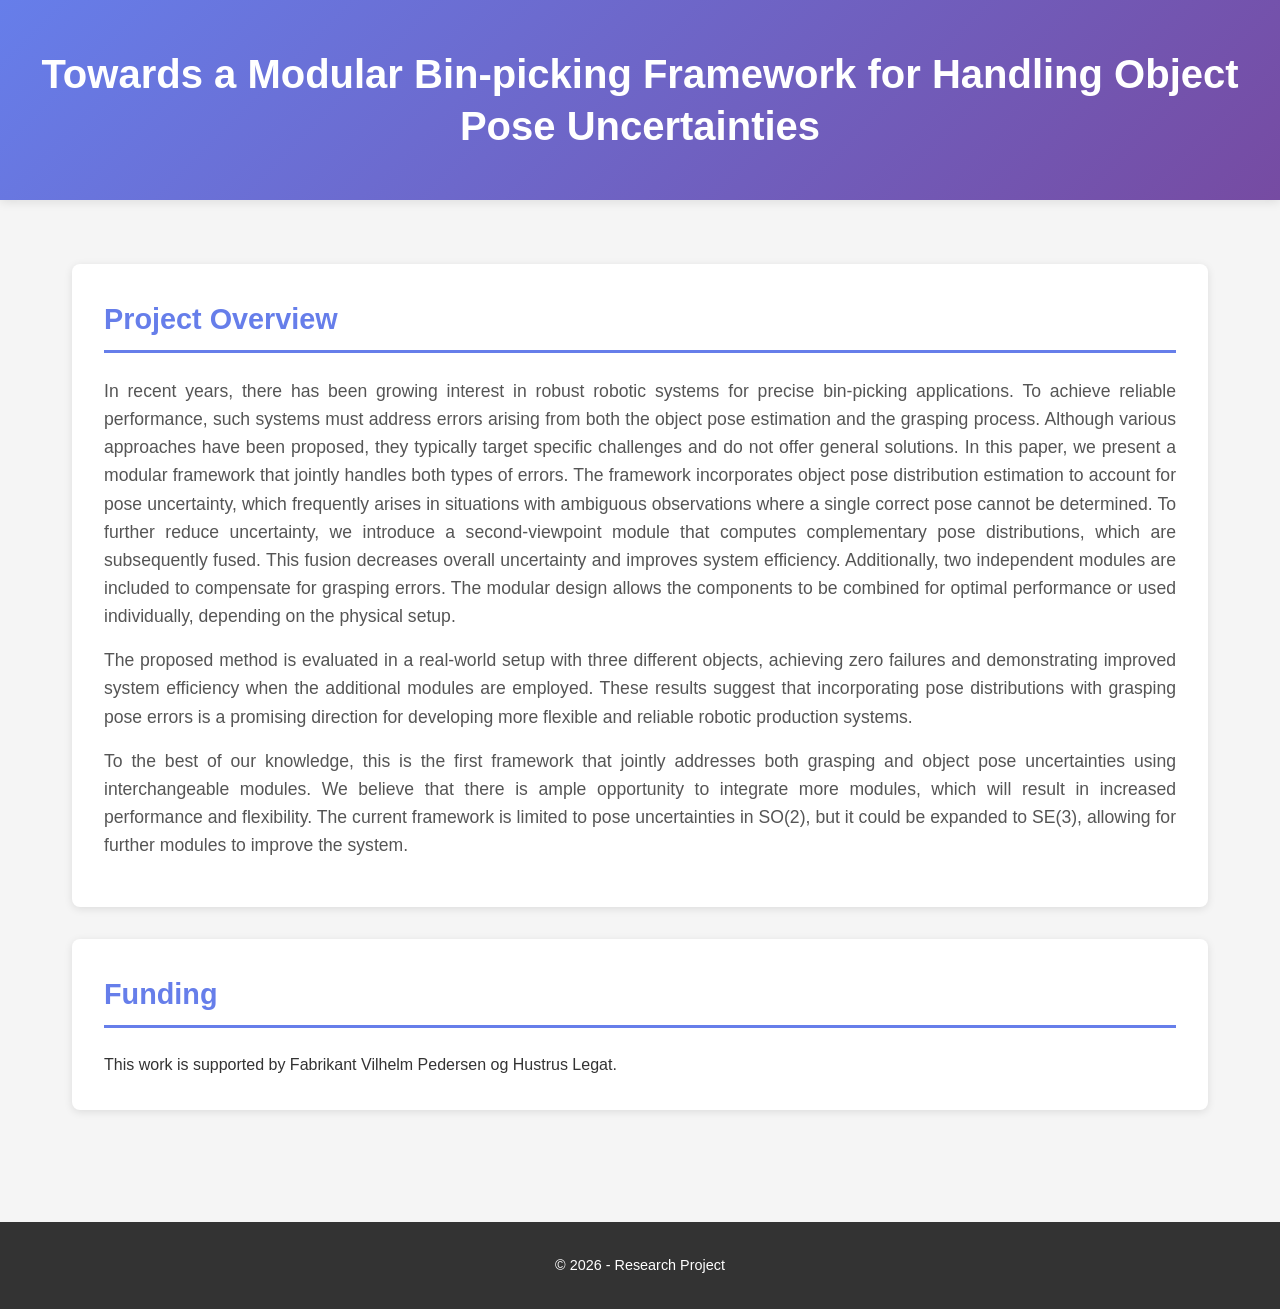
==== binpickingframework.html @ a87d5e4d "Initial Commit" ====
<!DOCTYPE html>
<html lang="en">
<head>
    <meta charset="UTF-8">
    <meta name="viewport" content="width=device-width, initial-scale=1.0">
    <title>Modular Framework</title>
    <link rel="stylesheet" href="style.css">
</head>
<body>
    <header>
        <h1>Towards a Modular Bin-picking Framework for Handling Object Pose Uncertainties</h1>
    </header>

    <main>


        <section class="description">
            <h2>Project Overview</h2>
            <p>
            In recent years, there has been growing interest in robust robotic systems for precise bin-picking applications. To achieve reliable performance, such systems must address errors arising from both the object pose estimation and the grasping process. Although various approaches have been proposed, they typically target specific challenges and do not offer general solutions. In this paper, we present a modular framework that jointly handles both types of errors. The framework incorporates object pose distribution estimation to account for pose uncertainty, which frequently arises in situations with ambiguous observations where a single correct pose cannot be determined. To further reduce uncertainty, we introduce a second-viewpoint module that computes complementary pose distributions, which are subsequently fused. This fusion decreases overall uncertainty and improves system efficiency. Additionally, two independent modules are included to compensate for grasping errors. The modular design allows the components to be combined for optimal performance or used individually, depending on the physical setup.
            </p>
            <p>
            The proposed method is evaluated in a real-world setup with three different objects, achieving zero failures and demonstrating improved system efficiency when the additional modules are employed. These results suggest that incorporating pose distributions with grasping pose errors is a promising direction for developing more flexible and reliable robotic production systems.  
            </p>
            <p>
            To the best of our knowledge, this is the first framework that jointly addresses both grasping and object pose uncertainties using interchangeable modules. We believe that there is ample opportunity to  integrate more modules, which will result in increased performance and flexibility. The current framework is limited to pose uncertainties in SO(2), but it could be expanded to SE(3), allowing for further modules to improve the system.
            </p>
        </section>


        
        <section class="funding">
            <h2>Funding</h2>
            <p>
                This work is supported by Fabrikant Vilhelm Pedersen og Hustrus Legat.
            </p>
        </section>
    </main>

    <footer>
        <p>&copy; 2026 - Research Project</p>
    </footer>
</body>
</html>
---- style.css ----
/* Reset and Base Styles */
* {
    margin: 0;
    padding: 0;
    box-sizing: border-box;
}

body {
    font-family: -apple-system, BlinkMacSystemFont, 'Segoe UI', Roboto, Oxygen, Ubuntu, Cantarell, sans-serif;
    line-height: 1.6;
    color: #333;
    background-color: #f5f5f5;
}

/* Header */
header {
    background: linear-gradient(135deg, #667eea 0%, #764ba2 100%);
    color: white;
    padding: 3rem 2rem;
    text-align: center;
    box-shadow: 0 2px 10px rgba(0, 0, 0, 0.1);
}

header h1 {
    font-size: 2.5rem;
    font-weight: 700;
    max-width: 1200px;
    margin: 0 auto;
    line-height: 1.3;
}

/* Main Content */
main {
    max-width: 1200px;
    margin: 0 auto;
    padding: 2rem;
}

section {
    background: white;
    margin: 2rem 0;
    padding: 2rem;
    border-radius: 8px;
    box-shadow: 0 2px 8px rgba(0, 0, 0, 0.1);
}

section h2 {
    color: #667eea;
    margin-bottom: 1.5rem;
    font-size: 1.8rem;
    border-bottom: 3px solid #667eea;
    padding-bottom: 0.5rem;
}

section h3 {
    color: #555;
    margin-bottom: 0.5rem;
    font-size: 1.3rem;
}

/* Projects Section */
.projects {
    background: white;
    margin: 2rem 0;
    padding: 2rem;
    border-radius: 8px;
    box-shadow: 0 2px 8px rgba(0, 0, 0, 0.1);
}

.project-grid {
    display: grid;
    grid-template-columns: repeat(auto-fit, minmax(300px, 1fr));
    gap: 1.5rem;
    margin-top: 1.5rem;
}

.project-box {
    display: block;
    padding: 1.5rem;
    background: #f8f9ff;
    border: 2px solid #e0e0e0;
    border-radius: 8px;
    text-decoration: none;
    color: inherit;
    transition: all 0.3s ease;
    cursor: pointer;
}

.project-box:hover {
    transform: translateY(-5px);
    box-shadow: 0 5px 20px rgba(102, 126, 234, 0.2);
    border-color: #667eea;
}

.project-box.active {
    background: linear-gradient(135deg, #667eea15 0%, #764ba215 100%);
    border: 2px solid #667eea;
    box-shadow: 0 3px 15px rgba(102, 126, 234, 0.15);
}

.project-box h3 {
    color: #667eea;
    margin-bottom: 0.5rem;
    font-size: 1.3rem;
}

.project-deliverable {
    display: inline-block;
    background: #667eea;
    color: white;
    padding: 0.3rem 0.8rem;
    border-radius: 20px;
    font-size: 0.85rem;
    font-weight: 500;
    margin-bottom: 0.8rem;
}

.project-description {
    color: #666;
    font-size: 0.95rem;
    line-height: 1.5;
    margin: 0;
}

/* Description Section */
.description p {
    margin-bottom: 1rem;
    font-size: 1.1rem;
    color: #555;
    text-align: justify;
}

/* Links Grid */
.link-grid {
    display: grid;
    grid-template-columns: repeat(auto-fit, minmax(250px, 1fr));
    gap: 1.5rem;
    margin-top: 1.5rem;
}

.link-card {
    display: block;
    padding: 1.5rem;
    background: linear-gradient(135deg, #667eea15 0%, #764ba215 100%);
    border: 2px solid #667eea;
    border-radius: 8px;
    text-decoration: none;
    color: inherit;
    transition: all 0.3s ease;
    cursor: pointer;
}

.link-card:hover {
    transform: translateY(-5px);
    box-shadow: 0 5px 20px rgba(102, 126, 234, 0.3);
    background: linear-gradient(135deg, #667eea25 0%, #764ba225 100%);
}

.link-card h3 {
    color: #667eea;
    margin-bottom: 0.5rem;
    font-size: 1.3rem;
}

.link-card p {
    color: #666;
    font-size: 0.95rem;
}

/* Video Section */
.video-container {
    margin: 2rem 0;
}

.video-container h3 {
    margin-bottom: 1rem;
    color: #667eea;
}

.video-container iframe,
.video-container video {
    width: 100%;
    max-width: 800px;
    height: 450px;
    border-radius: 8px;
    box-shadow: 0 4px 15px rgba(0, 0, 0, 0.2);
}

.video-container video {
    display: block;
    background: #000;
}

/* Citation Section */
.citation pre {
    background: #f4f4f4;
    border-left: 4px solid #667eea;
    padding: 1.5rem;
    border-radius: 4px;
    overflow-x: auto;
}

.citation code {
    font-family: 'Courier New', Courier, monospace;
    font-size: 0.9rem;
    color: #333;
}

/* Footer */
footer {
    background: #333;
    color: white;
    text-align: center;
    padding: 2rem;
    margin-top: 3rem;
}

footer p {
    font-size: 0.9rem;
}

/* Responsive Design */
@media (max-width: 768px) {
    header h1 {
        font-size: 1.8rem;
    }

    main {
        padding: 1rem;
    }

    section {
        padding: 1.5rem;
    }

    section h2 {
        font-size: 1.5rem;
    }

    .link-grid {
        grid-template-columns: 1fr;
    }

    .video-container iframe,
    .video-container video {
        height: 250px;
    }
}

@media (max-width: 480px) {
    header {
        padding: 2rem 1rem;
    }

    header h1 {
        font-size: 1.5rem;
    }

    section {
        margin: 1rem 0;
        padding: 1rem;
    }
}
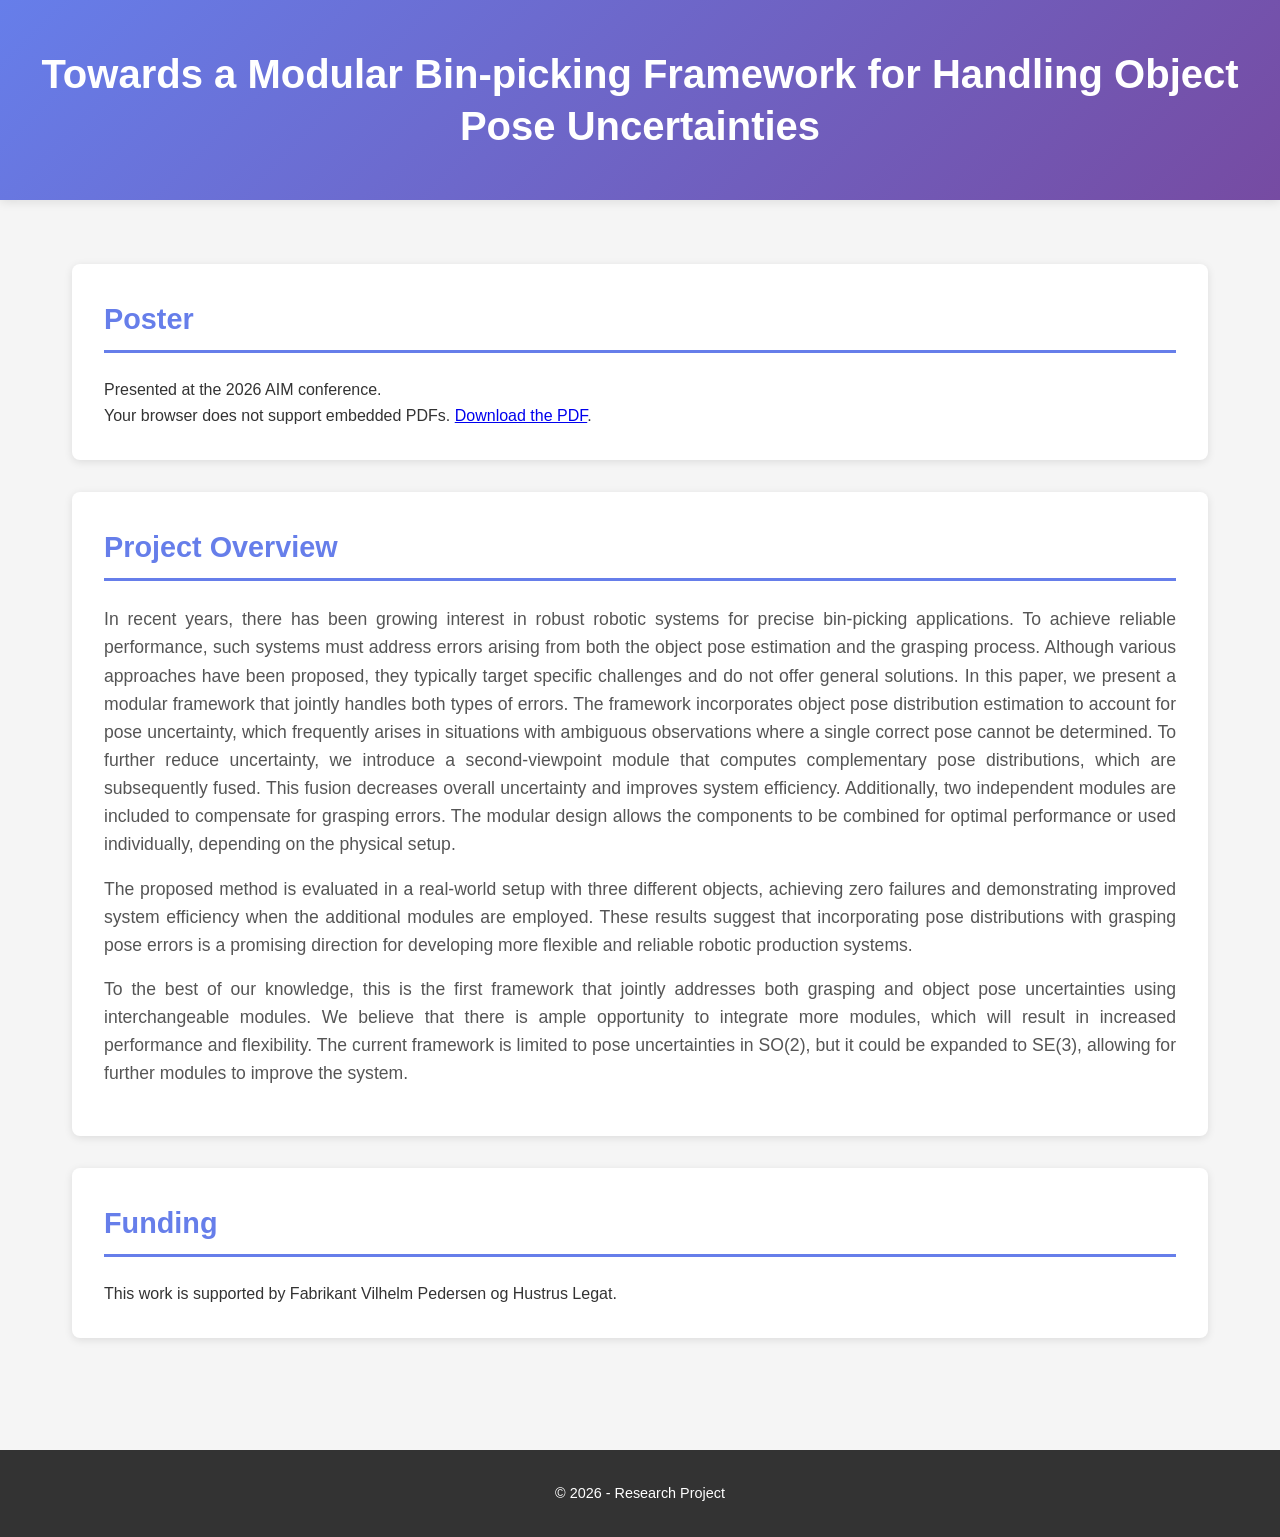
==== commit 16a7278e: "Updated to include information on workcell and AIM poster" ====
--- a/binpickingframework.html
+++ b/binpickingframework.html
@@ -12,6 +12,17 @@
     </header>
 
     <main>
+
+
+        <section class="poster">
+            <h2>Poster</h2>
+            <p>
+            Presented at the 2026 AIM conference.
+            </p>
+            <object data="images/AIM Poster-1.pdf" type="application/pdf" width="100%" height="800">
+                <p>Your browser does not support embedded PDFs. <a href="images/AIM Poster-1.pdf">Download the PDF</a>.</p>
+            </object>
+        </section>
 
 
         <section class="description">
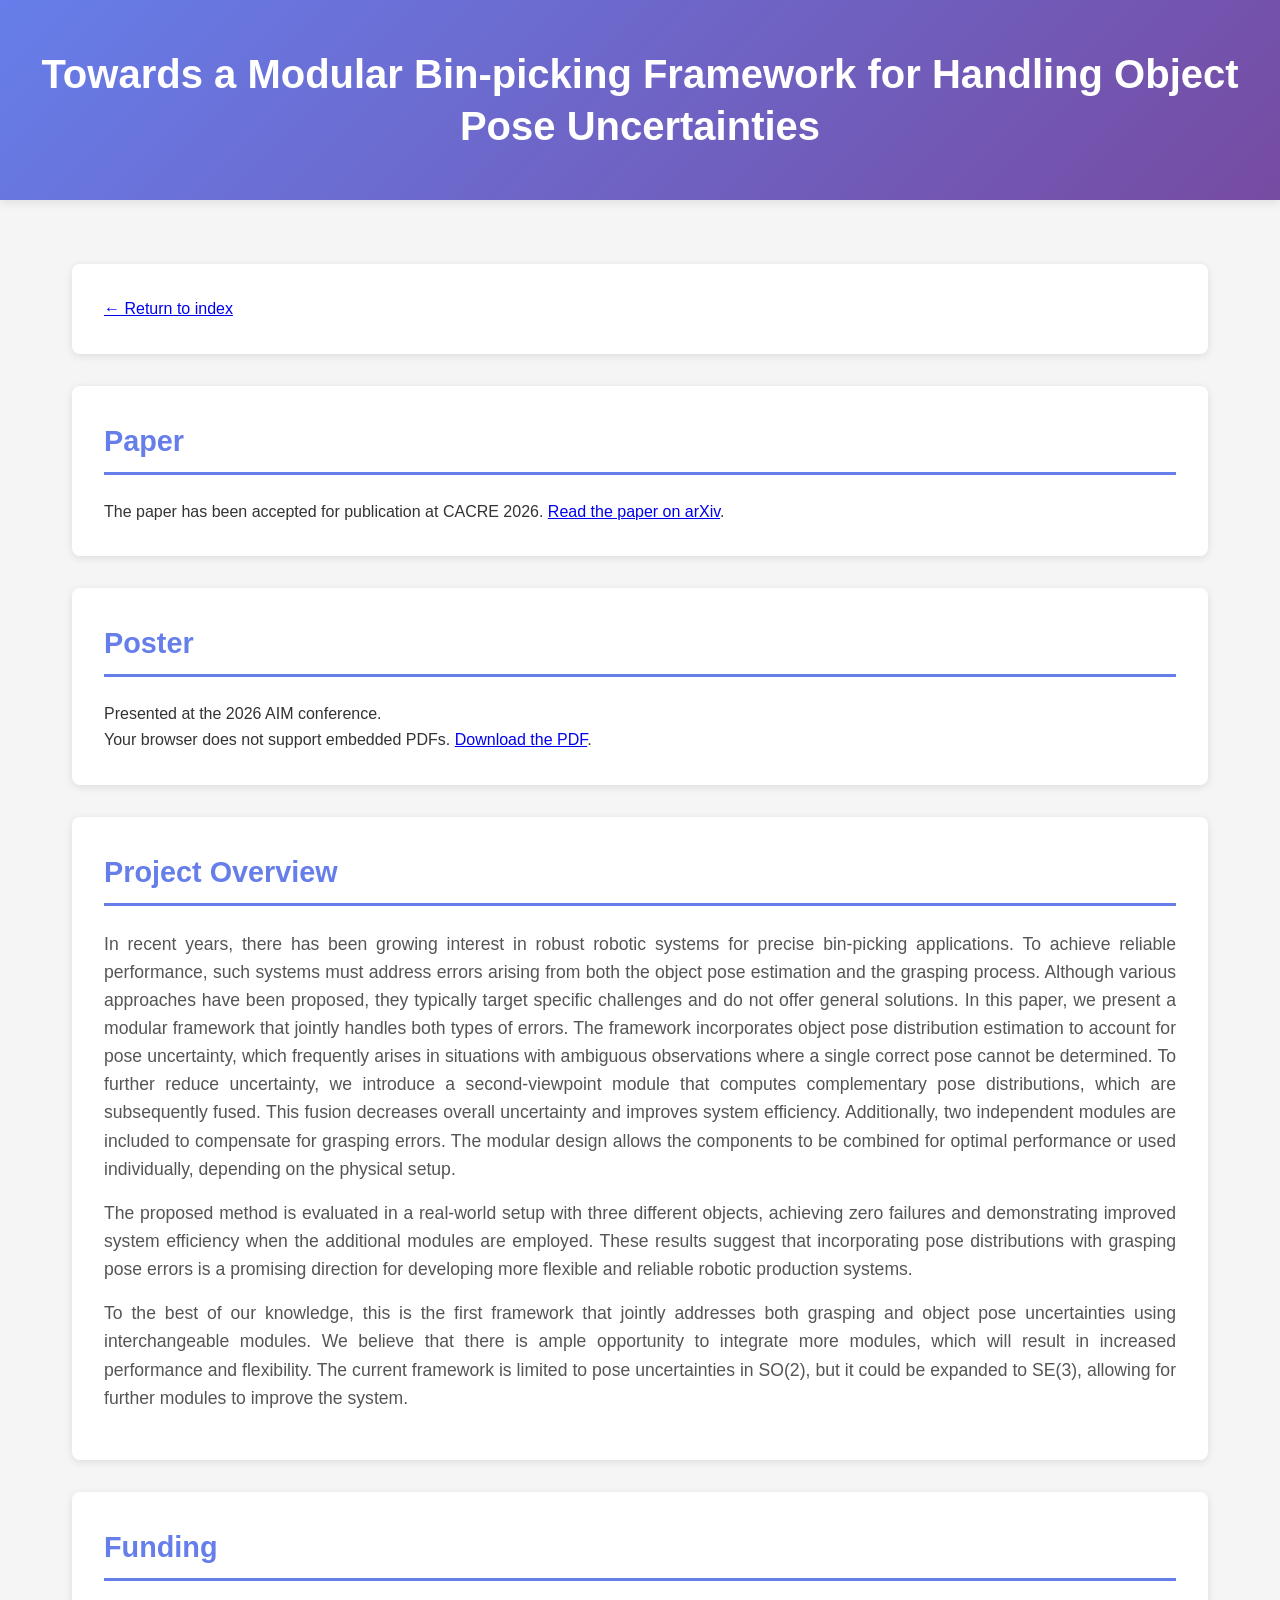
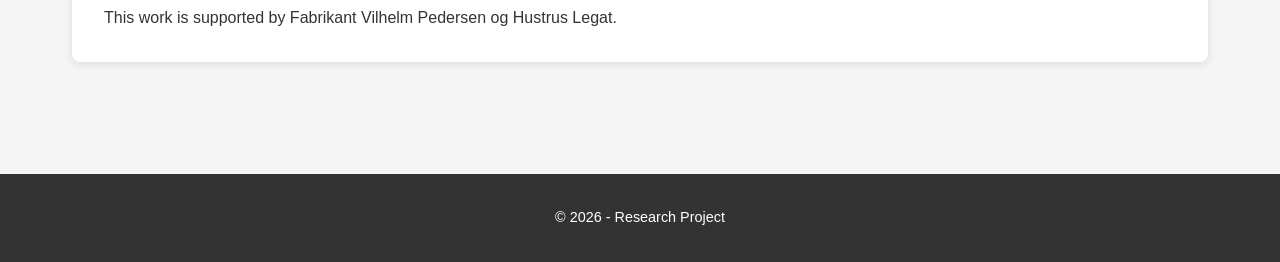
==== commit cff9eee4: "Added CACRE" ====
--- a/binpickingframework.html
+++ b/binpickingframework.html
@@ -12,6 +12,18 @@
     </header>
 
     <main>
+
+        <section class="navigation">
+            <p><a href="index.html">&larr; Return to index</a></p>
+        </section>
+
+        <section class="paper">
+            <h2>Paper</h2>
+            <p>
+                The paper has been accepted for publication at CACRE 2026.
+                <a href="https://arxiv.org/pdf/2607.13698" target="_blank" rel="noopener noreferrer">Read the paper on arXiv</a>.
+            </p>
+        </section>
 
 
         <section class="poster">
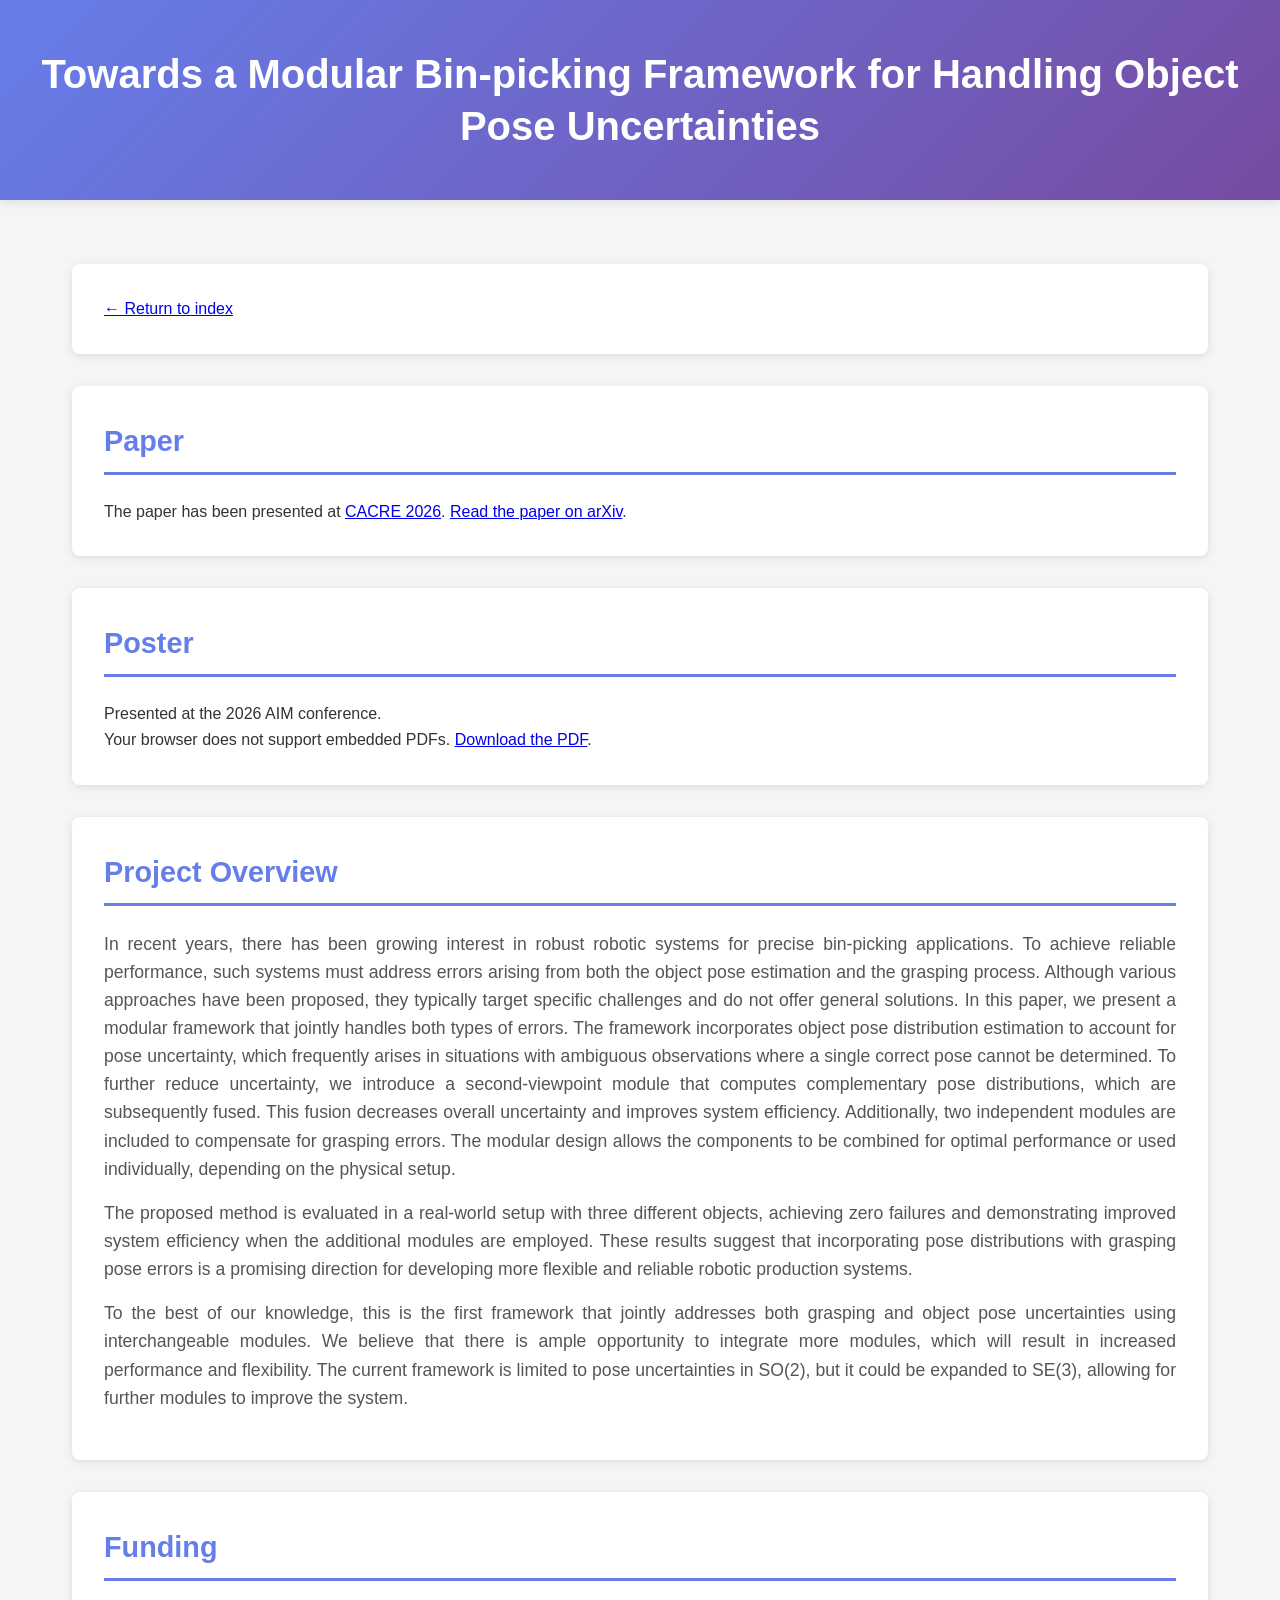
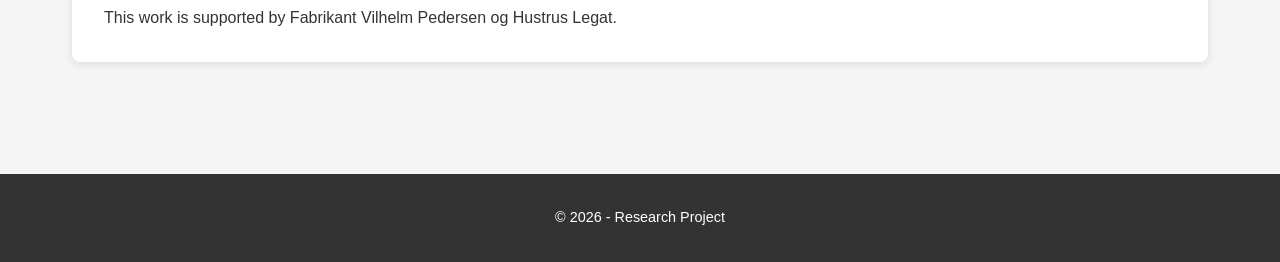
==== commit e45f4cf3: "Updated with CACRE and ICRA papers" ====
--- a/binpickingframework.html
+++ b/binpickingframework.html
@@ -20,12 +20,13 @@
         <section class="paper">
             <h2>Paper</h2>
             <p>
-                The paper has been accepted for publication at CACRE 2026.
+                The paper has been presented at  
+                <a href="https://ieeexplore.ieee.org/document/11672932/" target="_blank" rel="noopener noreferrer">CACRE 2026</a>.
                 <a href="https://arxiv.org/pdf/2607.13698" target="_blank" rel="noopener noreferrer">Read the paper on arXiv</a>.
             </p>
         </section>
-
-
+        
+        
         <section class="poster">
             <h2>Poster</h2>
             <p>
